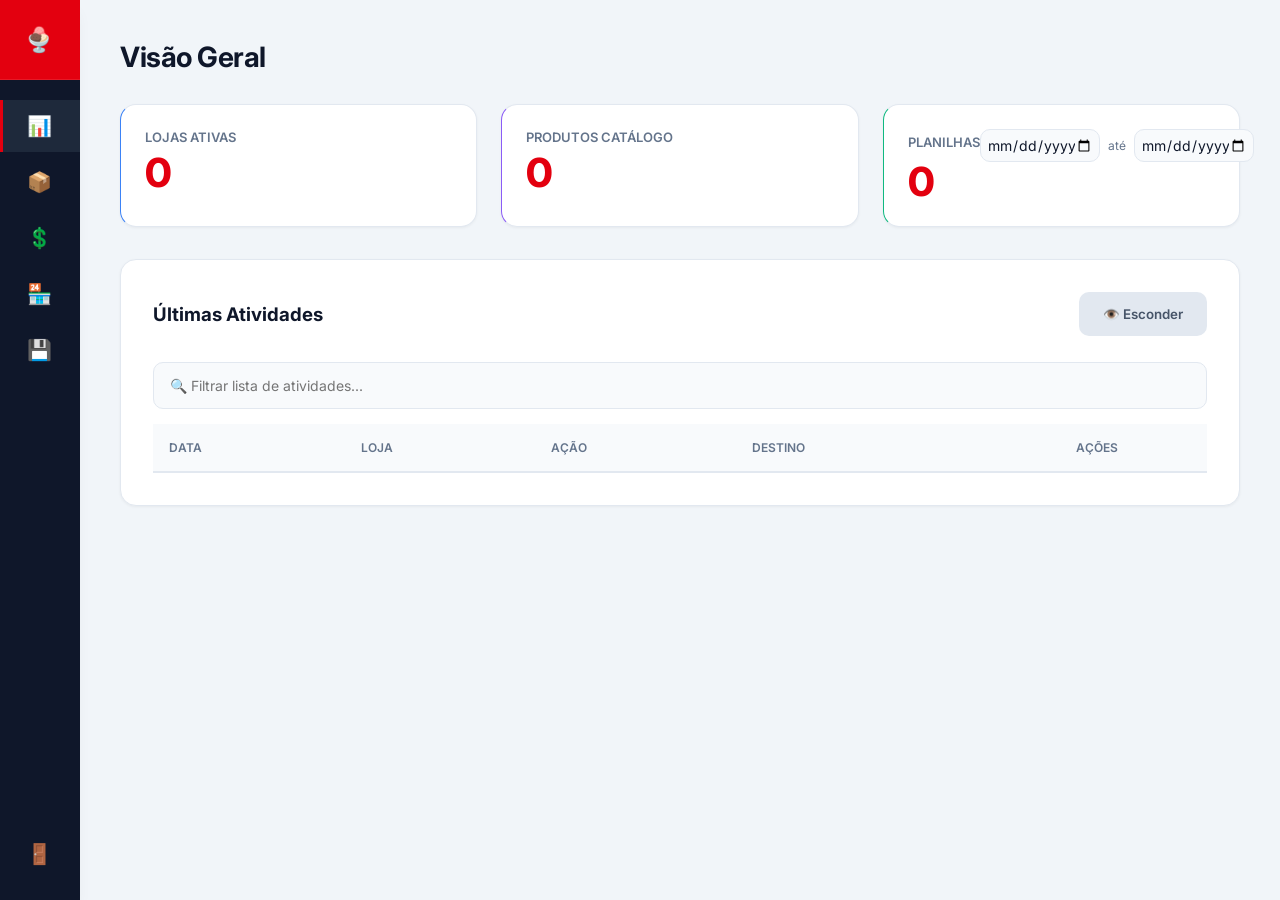
==== admin.html @ caa2c03b "Update admin.html" ====
<!DOCTYPE html>
<html lang="pt-BR">
<head>
    <meta charset="UTF-8">
    <meta name="viewport" content="width=device-width, initial-scale=1.0">
    <title>Painel Admin - Eskimó</title>
    <link rel="icon" href="data:image/svg+xml,<svg xmlns=%22http://www.w3.org/2000/svg%22 viewBox=%220 0 100 100%22><text y=%22.9em%22 font-size=%2290%22>🍨</text></svg>">
    <link rel="stylesheet" href="./css/admin.css">
    <script src="https://cdnjs.cloudflare.com/ajax/libs/jszip/3.10.1/jszip.min.js" defer></script>
    <script src="https://cdnjs.cloudflare.com/ajax/libs/FileSaver.js/2.0.5/FileSaver.min.js" defer></script>
    <script src="https://cdnjs.cloudflare.com/ajax/libs/xlsx/0.18.5/xlsx.full.min.js" defer></script>
    <script src="https://cdnjs.cloudflare.com/ajax/libs/exceljs/4.3.0/exceljs.min.js" defer></script>
</head>
<body>
    <div class="sidebar-admin">
        <div class="sidebar-header">
            <span class="sidebar-logo-icon">🍨</span>
            <h2 class="sidebar-title">Admin</h2>
        </div>
        <div class="nav-links">
            <button onclick="window.mudarSecao('dashboard')" class="active" id="nav-dashboard"><i>📊</i> <span>Dashboard</span></button>
            <button onclick="window.mudarSecao('produtos')" id="nav-produtos"><i>📦</i> <span>Catálogo</span></button>
            <button onclick="window.mudarSecao('precos')" id="nav-precos"><i>💲</i> <span>Preços e Vínculos</span></button>
            <button onclick="window.mudarSecao('lojas')" id="nav-lojas"><i>🏪</i> <span>Gestão de Lojas</span></button>
            <button onclick="window.mudarSecao('backup')" id="nav-backup"><i>💾</i> <span>Backup do Sistema</span></button>
            <button onclick="localStorage.clear(); window.location.href='index.html'" style="margin-top:auto; color:#ef4444;"><i>🚪</i> <span>Sair</span></button>
        </div>
    </div>

    <div class="main-content">
        <div id="sec-dashboard" class="secao active">
            <h2 class="section-title">Visão Geral</h2>
            <div class="dash-cards">
                <div class="card-stat" style="border-left-color: #3b82f6;"><h3>Lojas Ativas</h3><div class="valor" id="dashLojas">0</div></div>
                <div class="card-stat" style="border-left-color: #8b5cf6;"><h3>Produtos Catálogo</h3><div class="valor" id="dashProdutos">0</div></div>
                <div class="card-stat" style="border-left-color: #10b981; min-width: 320px;">
                    <div style="display:flex; justify-content:space-between; align-items:center;">
                        <h3>Planilhas</h3>
                        <div style="display:flex; gap:8px; align-items:center;">
                            <input type="date" id="dataInicio" onchange="window.carregarDashboard()" style="width:120px; padding:6px; margin:0;">
                            <span style="font-size:12px; color:#64748b;">até</span>
                            <input type="date" id="dataFim" onchange="window.carregarDashboard()" style="width:120px; padding:6px; margin:0;">
                        </div>
                    </div>
                    <div class="valor" id="dashPlanilhas">0</div>
                </div>
            </div>
            <div class="card-panel">
                <div style="display:flex; justify-content:space-between; align-items:center; margin-bottom: 20px;">
                    <h3 style="margin: 0;">Últimas Atividades</h3>
                    <button onclick="window.toggleTabelaHistorico()" class="btn-secundario" id="btnToggleHist">👁️ Esconder</button>
                </div>
                <div id="wrapperHistorico">
                    <input type="text" id="pesquisaLogAdmin" placeholder="🔍 Filtrar lista de atividades..." style="margin-bottom:15px;" oninput="window.filtrarLogDash()">
                    <div style="max-height: 400px; overflow-y: auto;">
                        <table>
                            <thead style="position: sticky; top: 0; background: #f8fafc; z-index: 1;">
                                <tr><th>Data</th><th>Loja</th><th>Ação</th><th>Destino</th><th style="text-align: center;">Ações</th></tr>
                            </thead>
                            <tbody id="corpoTabelaHistorico"></tbody>
                        </table>
                    </div>
                </div>
            </div>
        </div>

        <div id="sec-produtos" class="secao">
            <h2 class="section-title">Catálogo e Preços</h2>
            <div class="card-panel">
                
                <div style="display: grid; grid-template-columns: auto 1fr auto; gap: 15px; margin-bottom: 20px; align-items: center; background: #f8fafc; padding: 15px; border-radius: 12px; border: 1px solid var(--border);">
                    <button onclick="window.abrirNovoProduto()" class="btn-primario" style="white-space: nowrap; margin: 0;">+ Novo Produto</button>
                    <input type="text" id="buscaCatalogoAdmin" placeholder="🔍 Buscar código ou descrição..." oninput="window.filtrarCatalogo()" style="margin: 0; width: 100%;">
                    <div style="display: flex; align-items: center; gap: 10px;">
                        <label style="margin: 0; font-size: 14px; font-weight: 700; white-space: nowrap;">✏️ Editar Preços:</label>
                        <select id="selectFiltroTabelaCat" onchange="window.carregarProdutos()" style="width: auto; min-width: 200px; margin: 0; padding: 10px; border-radius: 8px; border: 2px solid var(--primary); font-weight: bold; background: white; color: var(--primary);">
                            <option value="">📋 Catálogo Base</option>
                        </select>
                    </div>
                </div>

                <div style="display: flex; gap: 8px; margin-bottom: 15px; background: #e2e8f0; padding: 6px; border-radius: 12px; display: inline-flex; overflow-x: auto;">
                    <button class="admin-cat-tab active" id="btnAdminTabSorvete" onclick="window.mudarAbaAdminCat('sorvete')" style="padding: 10px 20px; border: none; background: white; border-radius: 8px; cursor: pointer; font-weight: bold; color: var(--primary); box-shadow: var(--shadow-sm);">Sorvetes</button>
                    <button class="admin-cat-tab" id="btnAdminTabAcai" onclick="window.mudarAbaAdminCat('acai')" style="padding: 10px 20px; border: none; background: transparent; border-radius: 8px; cursor: pointer; font-weight: bold; color: #64748b;">Açaí</button>
                    <button class="admin-cat-tab" id="btnAdminTabSeco" onclick="window.mudarAbaAdminCat('seco')" style="padding: 10px 20px; border: none; background: transparent; border-radius: 8px; cursor: pointer; font-weight: bold; color: #64748b;">Secos</button>
                    <button class="admin-cat-tab" id="btnAdminTabBalde" onclick="window.mudarAbaAdminCat('balde')" style="padding: 10px 20px; border: none; background: transparent; border-radius: 8px; cursor: pointer; font-weight: bold; color: #64748b;">Baldes</button>
                    <button class="admin-cat-tab" id="btnAdminTabPromo" onclick="window.mudarAbaAdminCat('promo')" style="padding: 10px 20px; border: none; background: transparent; border-radius: 8px; cursor: pointer; font-weight: bold; color: #64748b;">Promoções</button>
                </div>

                <div style="max-height: 500px; overflow-y: auto;">
                    <div id="content_admin_sorvete" class="admin-cat-content" style="display: block;">
                        <table style="width: 100%; border-collapse: collapse;"><thead style="position: sticky; top: 0; background: #f8fafc; z-index: 1;"><tr><th style="width: 60px; text-align: center;">Foto</th><th style="text-align: left;">Cód</th><th style="text-align: left;">Descrição</th><th style="text-align: center;">Engr.</th><th class="thPrecoCat" style="display: none; color: var(--primary); text-align: center;">Preço</th><th style="text-align: center; width: 100px;">Ações</th></tr></thead><tbody id="corpoAdminSorvete"></tbody></table>
                    </div>
                    <div id="content_admin_acai" class="admin-cat-content" style="display: none;">
                        <table style="width: 100%; border-collapse: collapse;"><thead style="position: sticky; top: 0; background: #f8fafc; z-index: 1;"><tr><th style="width: 60px; text-align: center;">Foto</th><th style="text-align: left;">Cód</th><th style="text-align: left;">Descrição</th><th style="text-align: center;">Engr.</th><th class="thPrecoCat" style="display: none; color: var(--primary); text-align: center;">Preço</th><th style="text-align: center; width: 100px;">Ações</th></tr></thead><tbody id="corpoAdminAcai"></tbody></table>
                    </div>
                    <div id="content_admin_seco" class="admin-cat-content" style="display: none;">
                        <table style="width: 100%; border-collapse: collapse;"><thead style="position: sticky; top: 0; background: #f8fafc; z-index: 1;"><tr><th style="width: 60px; text-align: center;">Foto</th><th style="text-align: left;">Cód</th><th style="text-align: left;">Descrição</th><th style="text-align: center;">Engr.</th><th class="thPrecoCat" style="display: none; color: var(--primary); text-align: center;">Preço</th><th style="text-align: center; width: 100px;">Ações</th></tr></thead><tbody id="corpoAdminSeco"></tbody></table>
                    </div>
                    <div id="content_admin_balde" class="admin-cat-content" style="display: none;">
                        <table style="width: 100%; border-collapse: collapse;"><thead style="position: sticky; top: 0; background: #f8fafc; z-index: 1;"><tr><th style="width: 60px; text-align: center;">Foto</th><th style="text-align: left;">Cód</th><th style="text-align: left;">Descrição</th><th style="text-align: center;">Engr.</th><th class="thPrecoCat" style="display: none; color: var(--primary); text-align: center;">Preço</th><th style="text-align: center; width: 100px;">Ações</th></tr></thead><tbody id="corpoAdminBalde"></tbody></table>
                    </div>
                    <div id="content_admin_promo" class="admin-cat-content" style="display: none;">
                        <table style="width: 100%; border-collapse: collapse;"><thead style="position: sticky; top: 0; background: #f8fafc; z-index: 1;"><tr><th style="width: 60px; text-align: center;">Foto</th><th style="text-align: left;">Cód</th><th style="text-align: left;">Descrição</th><th style="text-align: center;">Engr.</th><th class="thPrecoCat" style="display: none; color: var(--primary); text-align: center;">Preço</th><th style="text-align: center; width: 100px;">Ações</th></tr></thead><tbody id="corpoAdminPromo"></tbody></table>
                    </div>
                </div>
            </div>
        </div>

        <div id="sec-precos" class="secao">
            <h2 class="section-title">Vínculo e Preços</h2>
            <div class="grid-2">
                <div class="card-panel">
                    <h3 style="margin-bottom: 15px;">1. Importar Excel em Massa</h3>
                    <label>Nome da Tabela (Ex: PRODUTO_A1)</label>
                    <input type="text" id="nomeTabelaPreco" placeholder="Ex: PRODUTO_A1">
                    <label>Arquivo CSV ou Excel</label>
                    <input type="file" id="fileCsvPrecos" accept=".xlsx, .csv">
                    <button onclick="window.importarTabelaPrecos()" class="btn-primario" style="width:100%;">⚡ Importar Tabela</button>
                    
                    <div style="margin-top: 30px; border-top: 2px dashed #f1f5f9; padding-top: 20px;">
                        <h3 style="margin-bottom: 15px; color: #ef4444; font-size: 16px;">🗑️ Excluir Tabela de Preço</h3>
                        <label>Selecione a tabela que deseja apagar</label>
                        <select id="selectTabelaExcluir" style="border: 2px solid #ef4444; width: 100%; margin-top: 6px;"></select>
                        <button onclick="window.excluirTabelaPreco()" class="btn-primario" style="background: #ef4444; width: 100%; margin-top: 10px;">🗑️ Excluir Tabela Definitivamente</button>
                    </div>
                </div>
                
                <div class="card-panel">
                    <h3 style="margin-bottom: 15px;">2. Vínculo em Massa</h3>
                    <div class="grid-2" style="gap: 15px; margin-bottom: 15px;">
                        <div>
                            <label>1. Finalidade (Módulo)</label>
                            <select id="tipoVinculoTabela" style="border: 2px solid var(--primary); width: 100%; margin-top: 6px;" onchange="window.aoSelecionarTabela()">
                                <option value="venda">🛒 Venda (Sorvetes/Secos/Açaí)</option>
                                <option value="transferencia">🔄 Transferência</option>
                                <option value="promocao">🌟 Promoções</option>
                                <option value="balde">🪣 Baldes</option>
                            </select>
                        </div>
                        <div>
                            <label>2. Tabela de Preço</label>
                            <select id="selectTabelaAssociar" style="border: 2px solid var(--primary); width: 100%; margin-top: 6px;" onchange="window.aoSelecionarTabela()"></select>
                        </div>
                    </div>
                    
                    <div style="margin: 15px 0; background: #f8fafc; padding: 15px; border-radius: 12px; border: 1px solid var(--border);">
                        <label>Buscar Filial</label>
                        <input type="text" id="buscaFilialVinculo" placeholder="🔍 Buscar por Filial ou CNPJ..." oninput="window.filtrarLojasChecklist()">
                        <div style="display:flex; gap:10px; margin-bottom: 15px;">
                            <button onclick="window.marcarTodosLojas(true)" class="btn-secundario" style="padding: 8px 12px; font-size: 12px;">Marcar Todos</button>
                            <button onclick="window.marcarTodosLojas(false)" class="btn-secundario" style="padding: 8px 12px; font-size: 12px;">Desmarcar</button>
                        </div>
                        <div id="listaLojasChecklist" style="max-height: 250px; overflow-y: auto; background:white; border:1px solid var(--border); padding:10px; border-radius: 8px;"></div>
                    </div>
                    <button onclick="window.vincularTabelaEmMassa()" class="btn-sucesso" style="width:100%;">💾 Aplicar Tabela Selecionada</button>
                </div>
            </div>
        </div>

        <div id="sec-lojas" class="secao">
            <h2 class="section-title">Gestão de Lojas</h2>
            <div class="card-panel">
                <div style="display: flex; justify-content: space-between; gap: 15px; align-items: center; margin-bottom: 20px;">
                    <button onclick="window.abrirNovaLoja()" class="btn-primario">+ Nova Loja</button>
                    <input type="text" id="buscaGestaoLojas" placeholder="🔍 Buscar por Nº Filial, Nome ou CNPJ..." oninput="window.filtrarGestaoLojas()" style="width: 100%; max-width: 400px; margin: 0;">
                </div>
                <div style="max-height: 600px; overflow-y: auto;">
                    <table>
                        <thead style="position: sticky; top: 0; background: #f8fafc; z-index: 1;">
                            <tr><th>Login</th><th>Nome</th><th>CNPJ</th><th>Tabelas Vinculadas</th><th style="text-align: center;">Ação</th></tr>
                        </thead>
                        <tbody id="corpoTabelaLojas"></tbody>
                    </table>
                </div>
            </div>
        </div>

        <div id="sec-backup" class="secao">
            <h2 class="section-title">Backup do Sistema</h2>
            <div class="grid-2">
                <div class="card-panel" style="text-align:center;"><div style="font-size: 40px; margin-bottom: 15px;">📦</div><h3 style="margin-bottom: 15px;">Exportar Dados</h3><button onclick="window.gerarBackupCompleto()" id="btnGerarBackup" class="btn-primario" style="width:100%;">⬇️ Baixar Backup (.zip)</button></div>
                <div class="card-panel" style="text-align:center; border: 2px dashed var(--primary); background: #fef2f2;"><div style="font-size: 40px; margin-bottom: 15px;">🔄</div><h3 style="margin-bottom: 15px; color: var(--primary);">Restaurar Sistema</h3><input type="file" id="fileRestoreZip" accept=".zip"><button onclick="window.restaurarBackupCompleto()" id="btnRestaurarBackup" class="btn-sucesso" style="width:100%;">⚡ Restaurar Dados</button></div>
            </div>
        </div>
    </div>

    <div class="modal-overlay" id="modalProduto">
        <div class="modal-content">
            <h2 style="margin-bottom: 20px; color: var(--primary);" id="titModalProduto">Produto</h2>
            <div class="grid-2" style="gap: 15px;">
                <div><label>Código</label><input type="text" id="prodEditCodigo"></div>
                <div><label>Engradado (Qtd)</label><input type="number" id="prodEditEngradado" step="0.01"></div>
            </div>
            <div class="grid-2" style="gap: 15px;">
                <div><label>Descrição</label><input type="text" id="prodEditDescricao"></div>
                <div><label>Categoria</label><input type="text" id="prodEditCategoria" placeholder="Ex: sorvete, acai, seco, balde, promo"></div>
            </div>
            <div id="divPrecoEdit" style="display: none; margin-top: 15px; background: #f8fafc; padding: 15px; border-radius: 12px; border: 1px solid var(--border);">
                <label style="color: var(--text-main);">Preço na Tabela <span id="lblNomeTabelaEdit" style="color:var(--primary); font-weight:900; background: #fef2f2; padding: 4px 8px; border-radius: 4px;"></span> (R$)</label>
                <input type="number" id="prodEditPreco" step="0.01" placeholder="Ex: 10.50" style="font-size: 20px; font-weight: bold; color: var(--primary); border-color: var(--primary);">
            </div>
            <label style="margin-top: 15px; display: block;">Link da Foto (URL da internet)</label>
            <input type="text" id="prodEditImagemUrl" placeholder="Ex: https://i.imgur.com/foto.png" oninput="window.previewImagemURL()">
            <div style="text-align:center;"><img id="previewFoto" src="" style="width:140px; height:140px; object-fit:cover; display:none; border-radius:12px; margin:10px auto; border:1px solid var(--border);"></div>
            <div class="grid-2" style="gap: 15px; margin-top: 20px;"><button onclick="window.fecharModal('modalProduto')" class="btn-secundario" style="width:100%;">Cancelar</button><button onclick="window.salvarProduto()" id="btnSalvarProd" class="btn-primario" style="width:100%;">Salvar Produto</button></div>
        </div>
    </div>

    <div class="modal-overlay" id="modalLoja">
        <div class="modal-content">
            <h2 style="margin-bottom: 20px;" id="titModalLoja">Loja / Usuário</h2>
            <input type="hidden" id="lojaEditIsNew">
            <label>Login (Usuário)</label><input type="text" id="lojaEditId">
            <div class="grid-2" style="gap: 15px;">
                <div><label>Nova Senha</label><input type="password" id="lojaEditSenha" placeholder="Deixe em branco para manter"></div>
                <div style="display: flex; align-items: flex-end; padding-bottom: 16px;"><button type="button" onclick="window.resetarSenhaPadrao()" class="btn-secundario" style="width: 100%; font-size: 13px;">🔄 Senha Padrão</button></div>
            </div>
            <div class="grid-2" style="gap: 15px;">
                <div><label>Razão Social</label><input type="text" id="lojaEditNome"></div>
                <div><label>CNPJ</label><input type="text" id="lojaEditCnpj"></div>
            </div>

            <label style="margin-top: 20px; display: block; border-bottom: 2px solid var(--border); padding-bottom: 8px; font-size: 14px; font-weight: bold;">Limites de Desconto Máximo (%)</label>
            <div class="grid-2" style="gap: 10px; margin-top: 15px; background: #fef2f2; padding: 15px; border-radius: 12px; border: 1px solid #fca5a5;">
                <div><label style="color:#b91c1c;">Sorvetes (%)</label><input type="number" id="descMaxSorvete" placeholder="Ex: 10" min="0" max="100"></div>
                <div><label style="color:#b91c1c;">Açaí (%)</label><input type="number" id="descMaxAcai" placeholder="Ex: 5" min="0" max="100"></div>
                <div><label style="color:#b91c1c;">Secos (%)</label><input type="number" id="descMaxSeco" placeholder="Ex: 0" min="0" max="100"></div>
                <div><label style="color:#b91c1c;">Baldes (%)</label><input type="number" id="descMaxBalde" placeholder="Ex: 15" min="0" max="100"></div>
                <div><label style="color:#b91c1c;">Promoções (%)</label><input type="number" id="descMaxPromo" placeholder="Ex: 0" min="0" max="100"></div>
            </div>

            <label style="margin-top: 20px; display: block; border-bottom: 2px solid var(--border); padding-bottom: 8px; font-size: 14px;">Tabelas de Preço Vinculadas</label>
            <div class="grid-2" style="gap: 10px; margin-top: 15px; background: #f8fafc; padding: 15px; border-radius: 12px; border: 1px solid var(--border);">
                <div><label>Venda (Sorv/Açaí/Seco)</label><select id="lojaEditTabVenda" class="sel-tabelas-loja" style="margin-top:4px;"></select></div>
                <div><label>Transferência</label><select id="lojaEditTabTransf" class="sel-tabelas-loja" style="margin-top:4px;"></select></div>
                <div><label>Promoções</label><select id="lojaEditTabPromo" class="sel-tabelas-loja" style="margin-top:4px;"></select></div>
                <div><label>Baldes</label><select id="lojaEditTabBalde" class="sel-tabelas-loja" style="margin-top:4px;"></select></div>
            </div>

            <label style="margin-top: 20px; display: block; border-bottom: 2px solid var(--border); padding-bottom: 8px; font-size: 14px;">Controle de Acessos</label>
            <div style="display: grid; grid-template-columns: 1fr 1fr; gap: 15px; margin-top: 15px; background: #f8fafc; padding: 15px; border-radius: 12px; border: 1px solid var(--border);">
                <label style="display:flex; align-items:center; gap:10px;"><input type="checkbox" id="permVenda" style="width:18px;height:18px;margin:0;"> Módulo Vendas</label>
                <label style="display:flex; align-items:center; gap:10px;"><input type="checkbox" id="permTransf" style="width:18px;height:18px;margin:0;"> Transferência</label>
                <label style="display:flex; align-items:center; gap:10px;"><input type="checkbox" id="permPromo" style="width:18px;height:18px;margin:0;"> Aba Promoções</label>
                <label style="display:flex; align-items:center; gap:10px;"><input type="checkbox" id="permBalde" style="width:18px;height:18px;margin:0;"> Aba Baldes</label>
            </div>
            <div class="grid-2" style="gap: 15px; margin-top: 25px;"><button onclick="window.fecharModal('modalLoja')" class="btn-secundario" style="width:100%;">Cancelar</button><button onclick="window.salvarLoja()" class="btn-primario" style="width:100%;">💾 Salvar Loja</button></div>
        </div>
    </div>

    <div class="modal-overlay" id="modalDetalhesLog"><div class="modal-content" style="width: 700px; max-width: 95%;"><h2 style="margin-bottom: 20px; color: var(--primary);">Detalhes do Registro</h2><div id="conteudoDetalhesLog" style="background: #f8fafc; padding: 20px; border-radius: 12px; border: 1px solid var(--border); max-height: 400px; overflow-y: auto; font-size: 14px; margin-bottom: 20px;"></div><div style="display: flex; gap: 10px;"><button onclick="window.fecharModal('modalDetalhesLog')" class="btn-secundario" style="flex: 1;">Fechar</button><button id="btnRegerarPlanilhaModal" class="btn-sucesso" style="flex: 1;">⬇️ Baixar Excel</button></div></div></div>

    <script type="module" src="./js/admin.js"></script>
</body>
</html>
---- css/admin.css ----
@import url('https://fonts.googleapis.com/css2?family=Inter:wght@400;500;600;700&display=swap');

:root {
    --primary: #e3000f; --primary-hover: #b3000c; --bg-color: #f1f5f9; --surface: #ffffff;
    --text-main: #0f172a; --text-muted: #64748b; --border: #e2e8f0; --sidebar-bg: #0f172a;
    --sidebar-hover: #1e293b; --radius: 16px; --shadow-sm: 0 1px 3px rgba(0,0,0,0.05);
    --shadow-md: 0 4px 6px -1px rgba(0,0,0,0.05); --shadow-lg: 0 10px 15px -3px rgba(0,0,0,0.05);
}

* { box-sizing: border-box; font-family: 'Inter', sans-serif; margin: 0; padding: 0; }
body { display: flex; height: 100vh; overflow: hidden; background: var(--bg-color); color: var(--text-main); }

.sidebar-admin { width: 80px; background: var(--sidebar-bg); display: flex; flex-direction: column; transition: width 0.4s cubic-bezier(0.16, 1, 0.3, 1); overflow: hidden; white-space: nowrap; z-index: 1000; box-shadow: var(--shadow-lg); flex-shrink: 0; }
.sidebar-admin:hover { width: 280px; }
.sidebar-header { height: 80px; display: flex; align-items: center; padding-left: 24px; background: var(--primary); border-bottom: 1px solid rgba(255,255,255,0.1); position: relative; overflow: hidden; }
.sidebar-logo-icon { min-width: 32px; font-size: 24px; z-index: 2; }
.sidebar-title { color: white; margin: 0; font-size: 20px; font-weight: 700; position: absolute; left: 70px; opacity: 0; transition: opacity 0.3s; pointer-events: none; }
.sidebar-admin:hover .sidebar-title { opacity: 1; pointer-events: auto; }

.nav-links { display: flex; flex-direction: column; padding: 20px 0; flex-grow: 1; gap: 4px; }
.nav-links button { background: transparent; border: none; color: #94a3b8; padding: 14px 24px; text-align: left; cursor: pointer; display: flex; align-items: center; width: 100%; transition: all 0.2s; position: relative; border-left: 3px solid transparent; }
.nav-links button i { min-width: 32px; font-size: 20px; font-style: normal; }
.nav-links button span { position: absolute; left: 70px; font-weight: 500; font-size: 15px; opacity: 0; transition: 0.3s; pointer-events: none; }
.sidebar-admin:hover .nav-links button span { opacity: 1; pointer-events: auto; }
.nav-links button:hover, .nav-links button.active { background: var(--sidebar-hover); color: white; border-left-color: var(--primary); }

.main-content { flex-grow: 1; padding: 40px; overflow-y: auto; }
.section-title { font-size: 28px; font-weight: 700; margin-bottom: 30px; color: var(--text-main); letter-spacing: -0.5px; }

.dash-cards { display: grid; grid-template-columns: repeat(auto-fit, minmax(280px, 1fr)); gap: 24px; margin-bottom: 32px; }
.card-stat { background: var(--surface); padding: 24px; border-radius: var(--radius); box-shadow: var(--shadow-sm); display: flex; flex-direction: column; border: 1px solid var(--border); transition: transform 0.2s; }
.card-stat:hover { transform: translateY(-3px); box-shadow: var(--shadow-md); }
.card-stat h3 { color: var(--text-muted); font-size: 13px; text-transform: uppercase; font-weight: 600; margin-bottom: 8px; }
.card-stat .valor { font-size: 40px; font-weight: 800; color: var(--primary); line-height: 1; }

.card-panel { background: var(--surface); padding: 32px; border-radius: var(--radius); box-shadow: var(--shadow-sm); margin-bottom: 24px; border: 1px solid var(--border); }
.grid-2 { display: grid; grid-template-columns: 1fr 1fr; gap: 20px; align-items: start; }

table { width: 100%; border-collapse: separate; border-spacing: 0; font-size: 14px; }
th { background: #f8fafc; padding: 16px; text-align: left; font-size: 12px; font-weight: 600; color: var(--text-muted); text-transform: uppercase; border-bottom: 2px solid var(--border); }
td { padding: 16px; border-bottom: 1px solid var(--border); vertical-align: middle; color: #334155; }
tr:hover td { background: #f1f5f9; }
.img-produto { width: 48px; height: 48px; object-fit: cover; border-radius: 10px; border: 1px solid var(--border); }

input[type="text"], input[type="password"], input[type="number"], input[type="date"], select { 
    width: 100%; padding: 14px 16px; margin: 6px 0 16px 0; border: 1px solid var(--border); 
    border-radius: 10px; font-size: 14px; outline: none; transition: 0.2s; background: #f8fafc; color: var(--text-main);
}
input:focus, select:focus { border-color: var(--primary); background: white; box-shadow: 0 0 0 3px rgba(227, 0, 15, 0.1); }
label { font-size: 13px; font-weight: 600; color: var(--text-muted); }

/* Melhoria no input de arquivo (Upload) */
input[type="file"] {
    width: 100%; padding: 12px; margin: 6px 0 16px 0; border: 2px dashed #cbd5e1; border-radius: 10px;
    background: #f8fafc; color: var(--text-muted); cursor: pointer; transition: 0.2s;
}
input[type="file"]:hover { border-color: var(--primary); background: #fef2f2; }

.btn-primario, .btn-sucesso { background: var(--primary); color: white; border: none; padding: 14px 24px; border-radius: 10px; cursor: pointer; font-weight: 600; transition: all 0.2s; }
.btn-sucesso { background: #10b981; }
.btn-secundario { background: #e2e8f0; color: #475569; border: none; padding: 14px 24px; border-radius: 10px; cursor: pointer; font-weight: 600; transition: 0.2s; }
.btn-small { width: 36px; height: 36px; border: none; border-radius: 8px; cursor: pointer; display: inline-flex; align-items: center; justify-content: center; font-size: 16px; transition: 0.2s; }
button:hover { filter: brightness(1.1); transform: translateY(-1px); }

.modal-overlay { display: none; position: fixed; top: 0; left: 0; width: 100%; height: 100%; background: rgba(15, 23, 42, 0.6); backdrop-filter: blur(4px); z-index: 3000; justify-content: center; align-items: center; }
.modal-content { background: var(--surface); padding: 40px; border-radius: 24px; width: 600px; max-width: 95%; max-height: 90vh; overflow-y: auto; box-shadow: 0 25px 50px -12px rgba(0,0,0,0.25); animation: zoomIn 0.3s; }
@keyframes zoomIn { from { opacity: 0; transform: scale(0.95) translateY(10px); } to { opacity: 1; transform: scale(1) translateY(0); } }
.secao { display: none; }
.secao.active { display: block; animation: fadeIn 0.4s ease; }
@keyframes fadeIn { from { opacity: 0; transform: translateY(10px); } to { opacity: 1; transform: translateY(0); } }
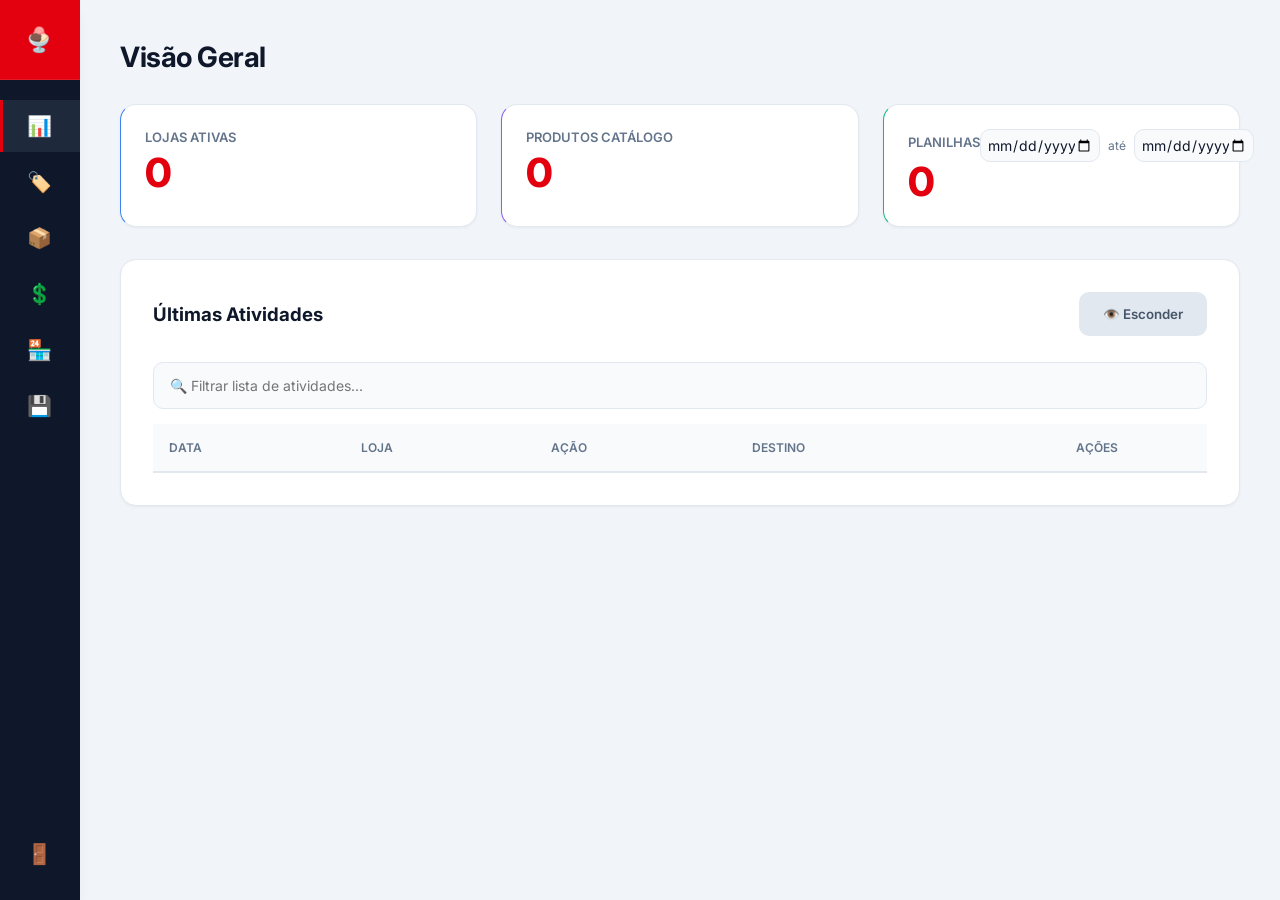
==== commit 05896dcd: "Update admin.html" ====
--- a/admin.html
+++ b/admin.html
@@ -19,6 +19,7 @@
         </div>
         <div class="nav-links">
             <button onclick="window.mudarSecao('dashboard')" class="active" id="nav-dashboard"><i>📊</i> <span>Dashboard</span></button>
+            <button onclick="window.mudarSecao('categorias')" id="nav-categorias"><i>🏷️</i> <span>Categorias (Novo)</span></button>
             <button onclick="window.mudarSecao('produtos')" id="nav-produtos"><i>📦</i> <span>Catálogo</span></button>
             <button onclick="window.mudarSecao('precos')" id="nav-precos"><i>💲</i> <span>Preços e Vínculos</span></button>
             <button onclick="window.mudarSecao('lojas')" id="nav-lojas"><i>🏪</i> <span>Gestão de Lojas</span></button>
@@ -64,14 +65,29 @@
             </div>
         </div>
 
+        <div id="sec-categorias" class="secao">
+            <h2 class="section-title">Gerenciador de Categorias e Planilhas</h2>
+            <div class="card-panel">
+                <button onclick="window.abrirNovaCategoria()" class="btn-primario" style="margin-bottom: 20px;">+ Nova Categoria</button>
+                <div style="max-height: 500px; overflow-y: auto;">
+                    <table style="width: 100%; border-collapse: collapse;">
+                        <thead style="position: sticky; top: 0; background: #f8fafc; z-index: 1;">
+                            <tr><th style="width: 60px; text-align: center;">Ícone</th><th>Nome da Categoria</th><th>Aba Venda (Excel)</th><th>Aba Transf. (Excel)</th><th style="text-align: center; width: 100px;">Ações</th></tr>
+                        </thead>
+                        <tbody id="corpoTabelaCategorias"></tbody>
+                    </table>
+                </div>
+            </div>
+        </div>
+
         <div id="sec-produtos" class="secao">
             <h2 class="section-title">Catálogo e Preços</h2>
             <div class="card-panel">
                 
-                <div style="display: grid; grid-template-columns: auto 1fr auto; gap: 15px; margin-bottom: 20px; align-items: center; background: #f8fafc; padding: 15px; border-radius: 12px; border: 1px solid var(--border);">
-                    <button onclick="window.abrirNovoProduto()" class="btn-primario" style="white-space: nowrap; margin: 0;">+ Novo Produto</button>
-                    <input type="text" id="buscaCatalogoAdmin" placeholder="🔍 Buscar código ou descrição..." oninput="window.filtrarCatalogo()" style="margin: 0; width: 100%;">
-                    <div style="display: flex; align-items: center; gap: 10px;">
+                <div style="display: flex; flex-wrap: wrap; gap: 15px; margin-bottom: 20px; align-items: center; background: #f8fafc; padding: 15px; border-radius: 12px; border: 1px solid var(--border);">
+                    <button onclick="window.abrirNovoProduto()" class="btn-primario" style="white-space: nowrap; margin: 0; flex-shrink: 0;">+ Novo Produto</button>
+                    <input type="text" id="buscaCatalogoAdmin" placeholder="🔍 Buscar código ou descrição..." oninput="window.filtrarCatalogo()" style="margin: 0; flex-grow: 1; min-width: 200px;">
+                    <div style="display: flex; align-items: center; gap: 10px; flex-shrink: 0;">
                         <label style="margin: 0; font-size: 14px; font-weight: 700; white-space: nowrap;">✏️ Editar Preços:</label>
                         <select id="selectFiltroTabelaCat" onchange="window.carregarProdutos()" style="width: auto; min-width: 200px; margin: 0; padding: 10px; border-radius: 8px; border: 2px solid var(--primary); font-weight: bold; background: white; color: var(--primary);">
                             <option value="">📋 Catálogo Base</option>
@@ -79,31 +95,11 @@
                     </div>
                 </div>
 
-                <div style="display: flex; gap: 8px; margin-bottom: 15px; background: #e2e8f0; padding: 6px; border-radius: 12px; display: inline-flex; overflow-x: auto;">
-                    <button class="admin-cat-tab active" id="btnAdminTabSorvete" onclick="window.mudarAbaAdminCat('sorvete')" style="padding: 10px 20px; border: none; background: white; border-radius: 8px; cursor: pointer; font-weight: bold; color: var(--primary); box-shadow: var(--shadow-sm);">Sorvetes</button>
-                    <button class="admin-cat-tab" id="btnAdminTabAcai" onclick="window.mudarAbaAdminCat('acai')" style="padding: 10px 20px; border: none; background: transparent; border-radius: 8px; cursor: pointer; font-weight: bold; color: #64748b;">Açaí</button>
-                    <button class="admin-cat-tab" id="btnAdminTabSeco" onclick="window.mudarAbaAdminCat('seco')" style="padding: 10px 20px; border: none; background: transparent; border-radius: 8px; cursor: pointer; font-weight: bold; color: #64748b;">Secos</button>
-                    <button class="admin-cat-tab" id="btnAdminTabBalde" onclick="window.mudarAbaAdminCat('balde')" style="padding: 10px 20px; border: none; background: transparent; border-radius: 8px; cursor: pointer; font-weight: bold; color: #64748b;">Baldes</button>
-                    <button class="admin-cat-tab" id="btnAdminTabPromo" onclick="window.mudarAbaAdminCat('promo')" style="padding: 10px 20px; border: none; background: transparent; border-radius: 8px; cursor: pointer; font-weight: bold; color: #64748b;">Promoções</button>
-                </div>
-
-                <div style="max-height: 500px; overflow-y: auto;">
-                    <div id="content_admin_sorvete" class="admin-cat-content" style="display: block;">
-                        <table style="width: 100%; border-collapse: collapse;"><thead style="position: sticky; top: 0; background: #f8fafc; z-index: 1;"><tr><th style="width: 60px; text-align: center;">Foto</th><th style="text-align: left;">Cód</th><th style="text-align: left;">Descrição</th><th style="text-align: center;">Engr.</th><th class="thPrecoCat" style="display: none; color: var(--primary); text-align: center;">Preço</th><th style="text-align: center; width: 100px;">Ações</th></tr></thead><tbody id="corpoAdminSorvete"></tbody></table>
-                    </div>
-                    <div id="content_admin_acai" class="admin-cat-content" style="display: none;">
-                        <table style="width: 100%; border-collapse: collapse;"><thead style="position: sticky; top: 0; background: #f8fafc; z-index: 1;"><tr><th style="width: 60px; text-align: center;">Foto</th><th style="text-align: left;">Cód</th><th style="text-align: left;">Descrição</th><th style="text-align: center;">Engr.</th><th class="thPrecoCat" style="display: none; color: var(--primary); text-align: center;">Preço</th><th style="text-align: center; width: 100px;">Ações</th></tr></thead><tbody id="corpoAdminAcai"></tbody></table>
-                    </div>
-                    <div id="content_admin_seco" class="admin-cat-content" style="display: none;">
-                        <table style="width: 100%; border-collapse: collapse;"><thead style="position: sticky; top: 0; background: #f8fafc; z-index: 1;"><tr><th style="width: 60px; text-align: center;">Foto</th><th style="text-align: left;">Cód</th><th style="text-align: left;">Descrição</th><th style="text-align: center;">Engr.</th><th class="thPrecoCat" style="display: none; color: var(--primary); text-align: center;">Preço</th><th style="text-align: center; width: 100px;">Ações</th></tr></thead><tbody id="corpoAdminSeco"></tbody></table>
-                    </div>
-                    <div id="content_admin_balde" class="admin-cat-content" style="display: none;">
-                        <table style="width: 100%; border-collapse: collapse;"><thead style="position: sticky; top: 0; background: #f8fafc; z-index: 1;"><tr><th style="width: 60px; text-align: center;">Foto</th><th style="text-align: left;">Cód</th><th style="text-align: left;">Descrição</th><th style="text-align: center;">Engr.</th><th class="thPrecoCat" style="display: none; color: var(--primary); text-align: center;">Preço</th><th style="text-align: center; width: 100px;">Ações</th></tr></thead><tbody id="corpoAdminBalde"></tbody></table>
-                    </div>
-                    <div id="content_admin_promo" class="admin-cat-content" style="display: none;">
-                        <table style="width: 100%; border-collapse: collapse;"><thead style="position: sticky; top: 0; background: #f8fafc; z-index: 1;"><tr><th style="width: 60px; text-align: center;">Foto</th><th style="text-align: left;">Cód</th><th style="text-align: left;">Descrição</th><th style="text-align: center;">Engr.</th><th class="thPrecoCat" style="display: none; color: var(--primary); text-align: center;">Preço</th><th style="text-align: center; width: 100px;">Ações</th></tr></thead><tbody id="corpoAdminPromo"></tbody></table>
-                    </div>
-                </div>
+                <div id="containerTabsAdmin" style="display: flex; gap: 8px; margin-bottom: 15px; background: #e2e8f0; padding: 6px; border-radius: 12px; display: inline-flex; overflow-x: auto;">
+                    </div>
+
+                <div id="containerTabelasAdmin" style="max-height: 500px; overflow-y: auto;">
+                    </div>
             </div>
         </div>
 
@@ -132,7 +128,7 @@
                         <div>
                             <label>1. Finalidade (Módulo)</label>
                             <select id="tipoVinculoTabela" style="border: 2px solid var(--primary); width: 100%; margin-top: 6px;" onchange="window.aoSelecionarTabela()">
-                                <option value="venda">🛒 Venda (Sorvetes/Secos/Açaí)</option>
+                                <option value="venda">🛒 Venda (Todos os Módulos)</option>
                                 <option value="transferencia">🔄 Transferência</option>
                                 <option value="promocao">🌟 Promoções</option>
                                 <option value="balde">🪣 Baldes</option>
@@ -185,6 +181,22 @@
         </div>
     </div>
 
+    <div class="modal-overlay" id="modalCategoria">
+        <div class="modal-content">
+            <h2 style="margin-bottom: 20px; color: var(--primary);" id="titModalCat">Categoria</h2>
+            <input type="hidden" id="catEditId">
+            <div class="grid-2" style="gap: 15px;">
+                <div><label>Nome da Categoria (Ex: Picolés)</label><input type="text" id="catEditNome"></div>
+                <div><label>Ícone (Copie e cole um Emoji)</label><input type="text" id="catEditIcone" placeholder="Ex: 🍦"></div>
+            </div>
+            <div class="grid-2" style="gap: 15px; margin-top: 15px;">
+                <div><label>Nome Exato da Aba Venda (Excel)</label><input type="text" id="catEditVenda" placeholder="Ex: SORVETE"></div>
+                <div><label>Nome Exato da Aba Transf. (Excel)</label><input type="text" id="catEditTransf" placeholder="Ex: PROD"></div>
+            </div>
+            <div class="grid-2" style="gap: 15px; margin-top: 25px;"><button onclick="window.fecharModal('modalCategoria')" class="btn-secundario" style="width:100%;">Cancelar</button><button onclick="window.salvarCategoria()" class="btn-primario" style="width:100%;">💾 Salvar Categoria</button></div>
+        </div>
+    </div>
+
     <div class="modal-overlay" id="modalProduto">
         <div class="modal-content">
             <h2 style="margin-bottom: 20px; color: var(--primary);" id="titModalProduto">Produto</h2>
@@ -194,7 +206,7 @@
             </div>
             <div class="grid-2" style="gap: 15px;">
                 <div><label>Descrição</label><input type="text" id="prodEditDescricao"></div>
-                <div><label>Categoria</label><input type="text" id="prodEditCategoria" placeholder="Ex: sorvete, acai, seco, balde, promo"></div>
+                <div><label>Categoria</label><select id="prodEditCategoria" style="width: 100%; border: 1px solid var(--border); border-radius: 8px; padding: 12px;"></select></div>
             </div>
             <div id="divPrecoEdit" style="display: none; margin-top: 15px; background: #f8fafc; padding: 15px; border-radius: 12px; border: 1px solid var(--border);">
                 <label style="color: var(--text-main);">Preço na Tabela <span id="lblNomeTabelaEdit" style="color:var(--primary); font-weight:900; background: #fef2f2; padding: 4px 8px; border-radius: 4px;"></span> (R$)</label>
@@ -222,29 +234,21 @@
             </div>
 
             <label style="margin-top: 20px; display: block; border-bottom: 2px solid var(--border); padding-bottom: 8px; font-size: 14px; font-weight: bold;">Limites de Desconto Máximo (%)</label>
-            <div class="grid-2" style="gap: 10px; margin-top: 15px; background: #fef2f2; padding: 15px; border-radius: 12px; border: 1px solid #fca5a5;">
-                <div><label style="color:#b91c1c;">Sorvetes (%)</label><input type="number" id="descMaxSorvete" placeholder="Ex: 10" min="0" max="100"></div>
-                <div><label style="color:#b91c1c;">Açaí (%)</label><input type="number" id="descMaxAcai" placeholder="Ex: 5" min="0" max="100"></div>
-                <div><label style="color:#b91c1c;">Secos (%)</label><input type="number" id="descMaxSeco" placeholder="Ex: 0" min="0" max="100"></div>
-                <div><label style="color:#b91c1c;">Baldes (%)</label><input type="number" id="descMaxBalde" placeholder="Ex: 15" min="0" max="100"></div>
-                <div><label style="color:#b91c1c;">Promoções (%)</label><input type="number" id="descMaxPromo" placeholder="Ex: 0" min="0" max="100"></div>
-            </div>
+            <div class="grid-2" id="containerLojaDescontos" style="gap: 10px; margin-top: 15px; background: #fef2f2; padding: 15px; border-radius: 12px; border: 1px solid #fca5a5;">
+                </div>
 
             <label style="margin-top: 20px; display: block; border-bottom: 2px solid var(--border); padding-bottom: 8px; font-size: 14px;">Tabelas de Preço Vinculadas</label>
             <div class="grid-2" style="gap: 10px; margin-top: 15px; background: #f8fafc; padding: 15px; border-radius: 12px; border: 1px solid var(--border);">
-                <div><label>Venda (Sorv/Açaí/Seco)</label><select id="lojaEditTabVenda" class="sel-tabelas-loja" style="margin-top:4px;"></select></div>
+                <div><label>Venda Base</label><select id="lojaEditTabVenda" class="sel-tabelas-loja" style="margin-top:4px;"></select></div>
                 <div><label>Transferência</label><select id="lojaEditTabTransf" class="sel-tabelas-loja" style="margin-top:4px;"></select></div>
                 <div><label>Promoções</label><select id="lojaEditTabPromo" class="sel-tabelas-loja" style="margin-top:4px;"></select></div>
                 <div><label>Baldes</label><select id="lojaEditTabBalde" class="sel-tabelas-loja" style="margin-top:4px;"></select></div>
             </div>
 
-            <label style="margin-top: 20px; display: block; border-bottom: 2px solid var(--border); padding-bottom: 8px; font-size: 14px;">Controle de Acessos</label>
-            <div style="display: grid; grid-template-columns: 1fr 1fr; gap: 15px; margin-top: 15px; background: #f8fafc; padding: 15px; border-radius: 12px; border: 1px solid var(--border);">
-                <label style="display:flex; align-items:center; gap:10px;"><input type="checkbox" id="permVenda" style="width:18px;height:18px;margin:0;"> Módulo Vendas</label>
-                <label style="display:flex; align-items:center; gap:10px;"><input type="checkbox" id="permTransf" style="width:18px;height:18px;margin:0;"> Transferência</label>
-                <label style="display:flex; align-items:center; gap:10px;"><input type="checkbox" id="permPromo" style="width:18px;height:18px;margin:0;"> Aba Promoções</label>
-                <label style="display:flex; align-items:center; gap:10px;"><input type="checkbox" id="permBalde" style="width:18px;height:18px;margin:0;"> Aba Baldes</label>
-            </div>
+            <label style="margin-top: 20px; display: block; border-bottom: 2px solid var(--border); padding-bottom: 8px; font-size: 14px;">Permissões de Abas do Prestador</label>
+            <div id="containerLojaPermissoes" style="display: grid; grid-template-columns: 1fr 1fr; gap: 15px; margin-top: 15px; background: #f8fafc; padding: 15px; border-radius: 12px; border: 1px solid var(--border);">
+                </div>
+            
             <div class="grid-2" style="gap: 15px; margin-top: 25px;"><button onclick="window.fecharModal('modalLoja')" class="btn-secundario" style="width:100%;">Cancelar</button><button onclick="window.salvarLoja()" class="btn-primario" style="width:100%;">💾 Salvar Loja</button></div>
         </div>
     </div>
